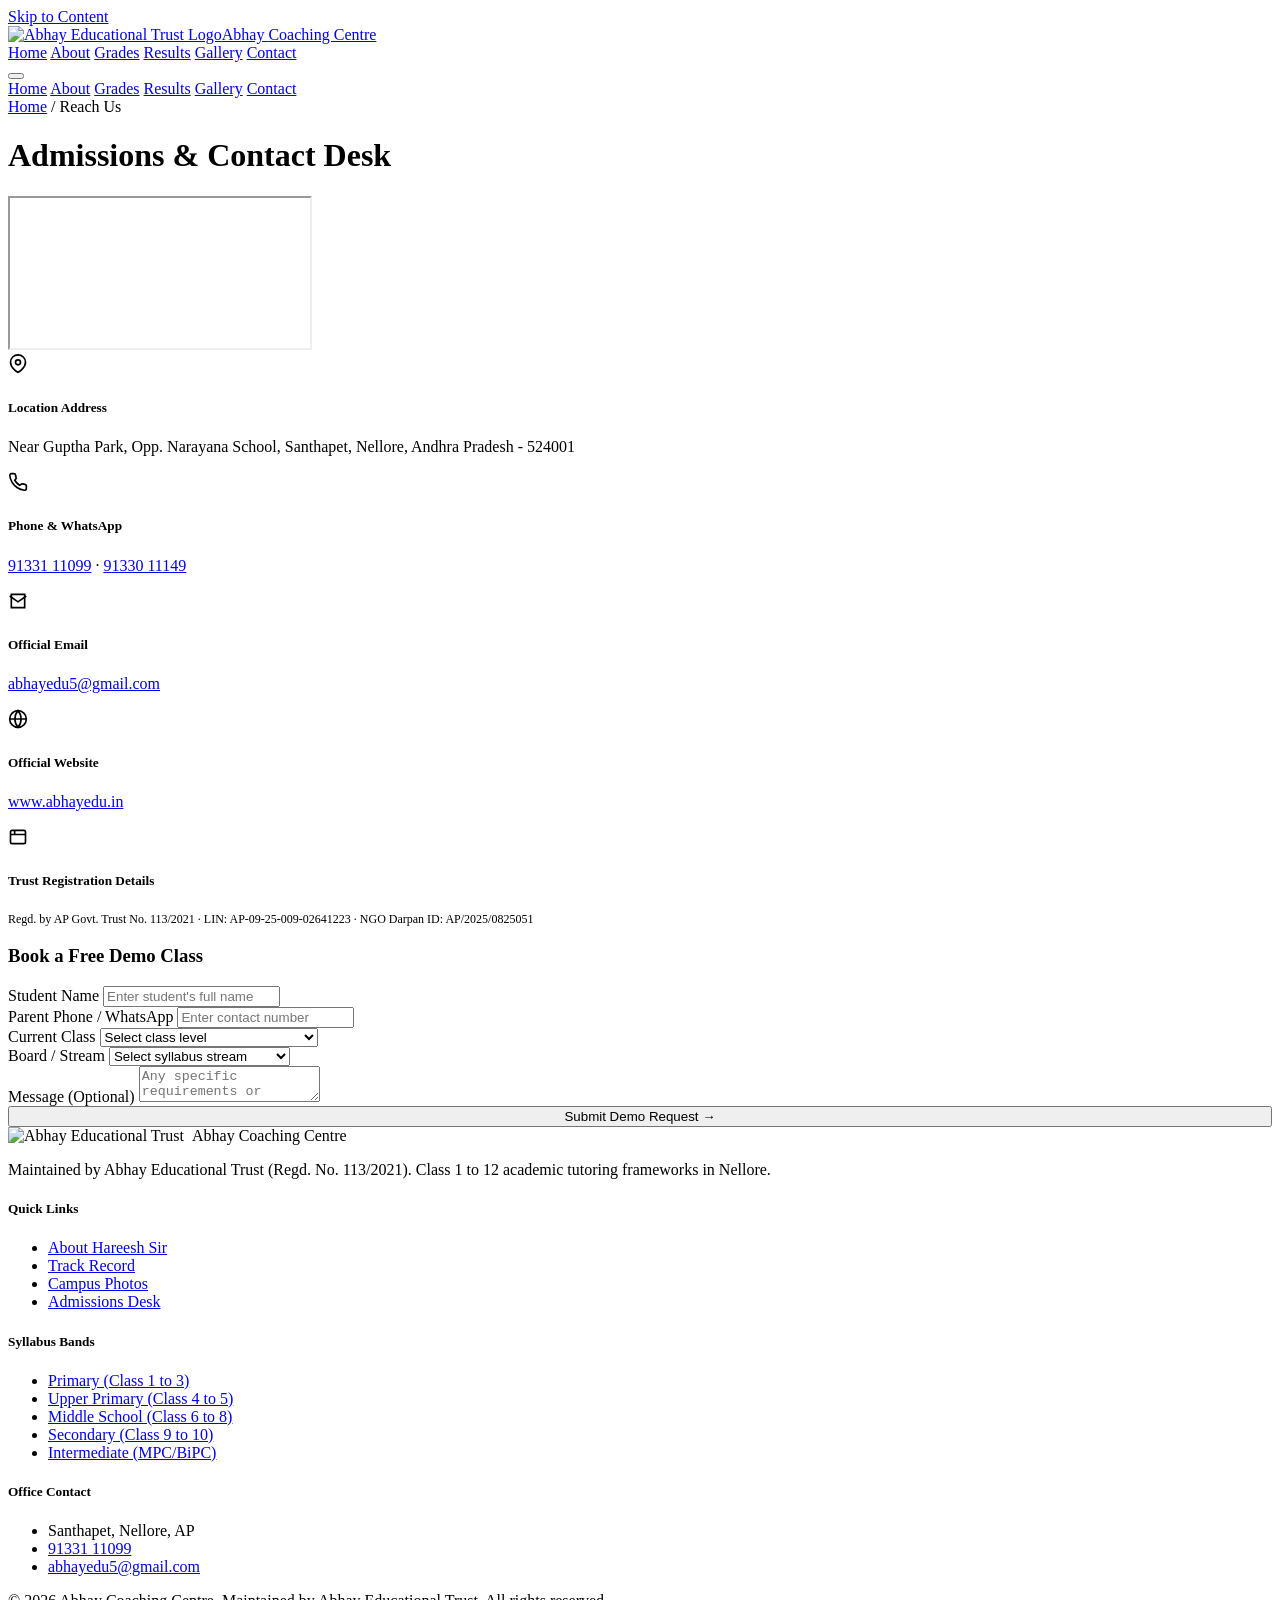
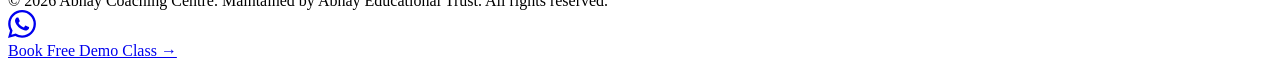
==== contact.html @ 870bf23b "Add files via upload" ====
<!DOCTYPE html>
<html lang="en">
<head>
  <meta charset="UTF-8">
  <meta name="viewport" content="width=device-width, initial-scale=1.0">
  <title>Admissions & Contact Desk — Abhay Coaching Centre</title>
  <link rel="stylesheet" href="css/style.css">
  <link rel="preconnect" href="https://fonts.googleapis.com">
  <link rel="preconnect" href="https://fonts.gstatic.com" crossorigin>
  <link href="https://fonts.googleapis.com/css2?family=Cinzel:wght@600;700;900&family=Fraunces:ital,opsz,wght@0,9..144,400;0,9..144,600;0,9..144,700;1,9..144,400&family=IBM+Plex+Mono:wght@500;600&family=Inter:wght@400;500;600;700&display=swap" rel="stylesheet">
</head>
<body>

  <a href="#main-content" class="skip-link">Skip to Content</a>

  <!-- Header Header Navigation -->
  <header class="page-header scrolled" id="pageHeader" role="banner">
    <div class="container header-container">
      <a href="index.html" class="header-logo"><img src="images/logo.png" alt="Abhay Educational Trust Logo" class="header-logo-img">Abhay <span>Coaching Centre</span></a>
      <nav class="header-nav" aria-label="Desktop Navigation Links">
        <a href="index.html" class="header-nav-item">Home</a>
        <a href="about.html" class="header-nav-item">About</a>
        <a href="grades.html" class="header-nav-item">Grades</a>
        <a href="results.html" class="header-nav-item">Results</a>
        <a href="gallery.html" class="header-nav-item">Gallery</a>
        <a href="contact.html" class="header-nav-item active">Contact</a>
      </nav>
      <button class="burger-btn" id="drawerTrigger" aria-label="Toggle Navigation Menu" aria-controls="mobileDrawer" aria-expanded="false">
        <span></span>
        <span></span>
        <span></span>
      </button>
    </div>
  </header>

  <!-- Mobile Drawer Overlay -->
  <div class="drawer-overlay" id="drawerOverlay"></div>

  <!-- Mobile Drawer Menu -->
  <nav class="mobile-drawer" id="mobileDrawer" aria-label="Mobile Navigation Menu">
    <a href="index.html" class="mobile-drawer-link">Home</a>
    <a href="about.html" class="mobile-drawer-link">About</a>
    <a href="grades.html" class="mobile-drawer-link">Grades</a>
    <a href="results.html" class="mobile-drawer-link">Results</a>
    <a href="gallery.html" class="mobile-drawer-link">Gallery</a>
    <a href="contact.html" class="mobile-drawer-link active">Contact</a>
  </nav>

  <!-- Subpage Hero Header -->
  <div class="subpage-hero">
    <div class="breadcrumbs"><a href="index.html">Home</a> / Reach Us</div>
    <h1>Admissions & Contact Desk</h1>
  </div>

  <main id="main-content" role="main">
    <section id="contact" class="section">
      <div class="container">
        <div class="contact-grid">
          <div class="contact-left reveal">
            <div class="contact-map">
              <iframe title="Abhay Coaching Centre Location Map" src="https://www.google.com/maps?q=Guptha+Park+Santhapet+Nellore+Andhra+Pradesh&output=embed" loading="lazy" allowfullscreen></iframe>
            </div>
            
            <div class="contact-info-list">
              <div class="contact-info-item">
                <div class="contact-info-icon" aria-hidden="true">
                  <svg width="20" height="20" viewBox="0 0 24 24" fill="none" stroke="currentColor" stroke-width="2"><path d="M21 10c0 7-9 12-9 12s-9-5-9-12a9 9 0 0 1 18 0z"/><circle cx="12" cy="10" r="3"/></svg>
                </div>
                <div class="contact-info-details">
                  <h5>Location Address</h5>
                  <p>Near Guptha Park, Opp. Narayana School, Santhapet, Nellore, Andhra Pradesh - 524001</p>
                </div>
              </div>
              
              <div class="contact-info-item">
                <div class="contact-info-icon" aria-hidden="true">
                  <svg width="20" height="20" viewBox="0 0 24 24" fill="none" stroke="currentColor" stroke-width="2"><path d="M22 16.92v3a2 2 0 0 1-2.18 2 19.8 19.8 0 0 1-8.63-3.07 19.5 19.5 0 0 1-6-6A19.8 19.8 0 0 1 2.12 4.18 2 2 0 0 1 4.11 2h3a2 2 0 0 1 2 1.72c.12.9.32 1.8.6 2.65a2 2 0 0 1-.45 2.11L8.09 9.91a16 16 0 0 0 6 6l1.43-1.17a2 2 0 0 1 2.11-.45c.85.28 1.75.48 2.65.6A2 2 0 0 1 22 16.92z"/></svg>
                </div>
                <div class="contact-info-details">
                  <h5>Phone & WhatsApp</h5>
                  <p><a href="tel:+919133111099">91331 11099</a> · <a href="tel:+919133011149">91330 11149</a></p>
                </div>
              </div>

              <div class="contact-info-item">
                <div class="contact-info-icon" aria-hidden="true">
                  <svg width="20" height="20" viewBox="0 0 24 24" fill="none" stroke="currentColor" stroke-width="2"><path d="M4 4h16v16H4z"/><path d="M22 6l-10 7L2 6"/></svg>
                </div>
                <div class="contact-info-details">
                  <h5>Official Email</h5>
                  <p><a href="mailto:abhayedu5@gmail.com">abhayedu5@gmail.com</a></p>
                </div>
              </div>

              <div class="contact-info-item">
                <div class="contact-info-icon" aria-hidden="true">
                  <svg width="20" height="20" viewBox="0 0 24 24" fill="none" stroke="currentColor" stroke-width="2"><circle cx="12" cy="12" r="10"/><path d="M2 12h20M12 2a15.3 15.3 0 0 1 0 20 15.3 15.3 0 0 1 0-20z"/></svg>
                </div>
                <div class="contact-info-details">
                  <h5>Official Website</h5>
                  <p><a href="https://www.abhayedu.in" target="_blank" rel="noopener">www.abhayedu.in</a></p>
                </div>
              </div>

              <div class="contact-info-item">
                <div class="contact-info-icon" aria-hidden="true">
                  <svg width="20" height="20" viewBox="0 0 24 24" fill="none" stroke="currentColor" stroke-width="2"><rect x="3" y="4" width="18" height="16" rx="2"/><path d="M3 9h18M8 4v4"/></svg>
                </div>
                <div class="contact-info-details">
                  <h5>Trust Registration Details</h5>
                  <p style="font-size: 12px;">Regd. by AP Govt. Trust No. 113/2021 · LIN: AP-09-25-009-02641223 · NGO Darpan ID: AP/2025/0825051</p>
                </div>
              </div>
            </div>
          </div>
          
          <div class="contact-right reveal">
            <form class="form-card" onsubmit="event.preventDefault(); alert('Demo request submitted successfully! (Mock submission)');">
              <h3>Book a Free Demo Class</h3>
              
              <div class="form-row">
                <div class="form-group">
                  <label for="student-name">Student Name</label>
                  <input type="text" id="student-name" placeholder="Enter student's full name" required>
                </div>
                <div class="form-group">
                  <label for="parent-phone">Parent Phone / WhatsApp</label>
                  <input type="tel" id="parent-phone" placeholder="Enter contact number" required>
                </div>
              </div>

              <div class="form-row">
                <div class="form-group">
                  <label for="current-class">Current Class</label>
                  <select id="current-class" required>
                    <option value="" disabled selected>Select class level</option>
                    <option value="Class 1">Class 1</option>
                    <option value="Class 2">Class 2</option>
                    <option value="Class 3">Class 3</option>
                    <option value="Class 4">Class 4</option>
                    <option value="Class 5">Class 5</option>
                    <option value="Class 6">Class 6</option>
                    <option value="Class 7">Class 7</option>
                    <option value="Class 8">Class 8</option>
                    <option value="Class 9">Class 9</option>
                    <option value="Class 10">Class 10</option>
                    <option value="Intermediate 1st Year">Intermediate 1st Year (Class 11)</option>
                    <option value="Intermediate 2nd Year">Intermediate 2nd Year (Class 12)</option>
                  </select>
                </div>
                
                <div class="form-group">
                  <label for="board-stream">Board / Stream</label>
                  <select id="board-stream" required>
                    <option value="" disabled selected>Select syllabus stream</option>
                    <option value="SSC Board">SSC Board</option>
                    <option value="CBSE Board">CBSE Board</option>
                    <option value="MPC Stream">Intermediate: MPC Stream</option>
                    <option value="BiPC Stream">Intermediate: BiPC Stream</option>
                    <option value="Not Sure">Not Sure Yet</option>
                  </select>
                </div>
              </div>

              <div class="form-group">
                <label for="student-msg">Message (Optional)</label>
                <textarea id="student-msg" placeholder="Any specific requirements or queries?"></textarea>
              </div>

              <button type="submit" class="btn btn-dark" style="width: 100%;">Submit Demo Request →</button>
            </form>
          </div>
        </div>
      </div>
    </section>
  </main>

  <!-- ============ FOOTER ============ -->
  <footer role="contentinfo">
    <div class="container">
      <div class="footer-grid">
        <div class="footer-brand">
          <div class="logo"><img src="images/logo.png" alt="Abhay Educational Trust" style="height:40px;width:auto;margin-right:8px;">Abhay Coaching Centre</div>
          <p>Maintained by Abhay Educational Trust (Regd. No. 113/2021). Class 1 to 12 academic tutoring frameworks in Nellore.</p>
        </div>
        <div class="footer-nav">
          <h5>Quick Links</h5>
          <ul>
            <li><a href="about.html">About Hareesh Sir</a></li>
            <li><a href="results.html">Track Record</a></li>
            <li><a href="gallery.html">Campus Photos</a></li>
            <li><a href="contact.html">Admissions Desk</a></li>
          </ul>
        </div>
        <div class="footer-nav">
          <h5>Syllabus Bands</h5>
          <ul>
            <li><a href="grades.html#grade-primary">Primary (Class 1 to 3)</a></li>
            <li><a href="grades.html#grade-upper-primary">Upper Primary (Class 4 to 5)</a></li>
            <li><a href="grades.html#grade-middle">Middle School (Class 6 to 8)</a></li>
            <li><a href="grades.html#grade-secondary">Secondary (Class 9 to 10)</a></li>
            <li><a href="grades.html#grade-intermediate">Intermediate (MPC/BiPC)</a></li>
          </ul>
        </div>
        <div class="footer-nav">
          <h5>Office Contact</h5>
          <ul>
            <li>Santhapet, Nellore, AP</li>
            <li><a href="tel:+919133111099">91331 11099</a></li>
            <li><a href="mailto:abhayedu5@gmail.com">abhayedu5@gmail.com</a></li>
          </ul>
        </div>
      </div>
      <div class="footer-bottom">
        <span>© 2026 Abhay Coaching Centre. Maintained by Abhay Educational Trust. All rights reserved.</span>
      </div>
    </div>
  </footer>

  <a href="https://wa.me/919133111099" class="whatsapp-float" target="_blank" rel="noopener" aria-label="Send query on WhatsApp">
    <svg width="28" height="28" viewBox="0 0 24 24" fill="currentColor" aria-hidden="true"><path d="M17.472 14.382c-.297-.149-1.758-.867-2.03-.967-.273-.099-.471-.148-.67.15-.197.297-.767.966-.94 1.164-.173.199-.347.223-.644.075-.297-.15-1.255-.463-2.39-1.475-.883-.788-1.48-1.761-1.653-2.059-.173-.297-.018-.458.13-.606.134-.133.298-.347.446-.52.149-.174.198-.298.298-.497.099-.198.05-.371-.025-.52-.075-.149-.669-1.612-.916-2.207-.242-.579-.487-.5-.669-.51-.173-.008-.371-.01-.57-.01-.198 0-.52.074-.792.372-.272.297-1.04 1.016-1.04 2.479 0 1.462 1.065 2.875 1.213 3.074.149.198 2.096 3.2 5.077 4.487.709.306 1.262.489 1.694.625.712.227 1.36.195 1.871.118.571-.085 1.758-.719 2.006-1.413.248-.694.248-1.289.173-1.413-.074-.124-.272-.198-.57-.347m-5.421 7.403h-.004a9.87 9.87 0 0 1-5.031-1.378l-.361-.214-3.741.982.998-3.648-.235-.374a9.86 9.86 0 0 1-1.51-5.26c.001-5.45 4.436-9.884 9.888-9.884 2.64 0 5.122 1.03 6.988 2.898a9.825 9.825 0 0 1 2.893 6.994c-.003 5.45-4.437 9.884-9.885 9.884m8.413-18.297A11.815 11.815 0 0 0 12.05 0C5.495 0 .16 5.335.157 11.892c0 2.096.547 4.142 1.588 5.945L0 24l6.335-1.662c1.746.953 3.71 1.458 5.704 1.459h.005c6.554 0 11.89-5.335 11.893-11.893a11.821 11.821 0 0 0-3.48-8.413Z"/></svg>
  </a>
  <div class="mobile-cta-bar"><a href="contact.html" class="btn btn-primary">Book Free Demo Class →</a></div>

  <script src="js/main.js"></script>
</body>
</html>
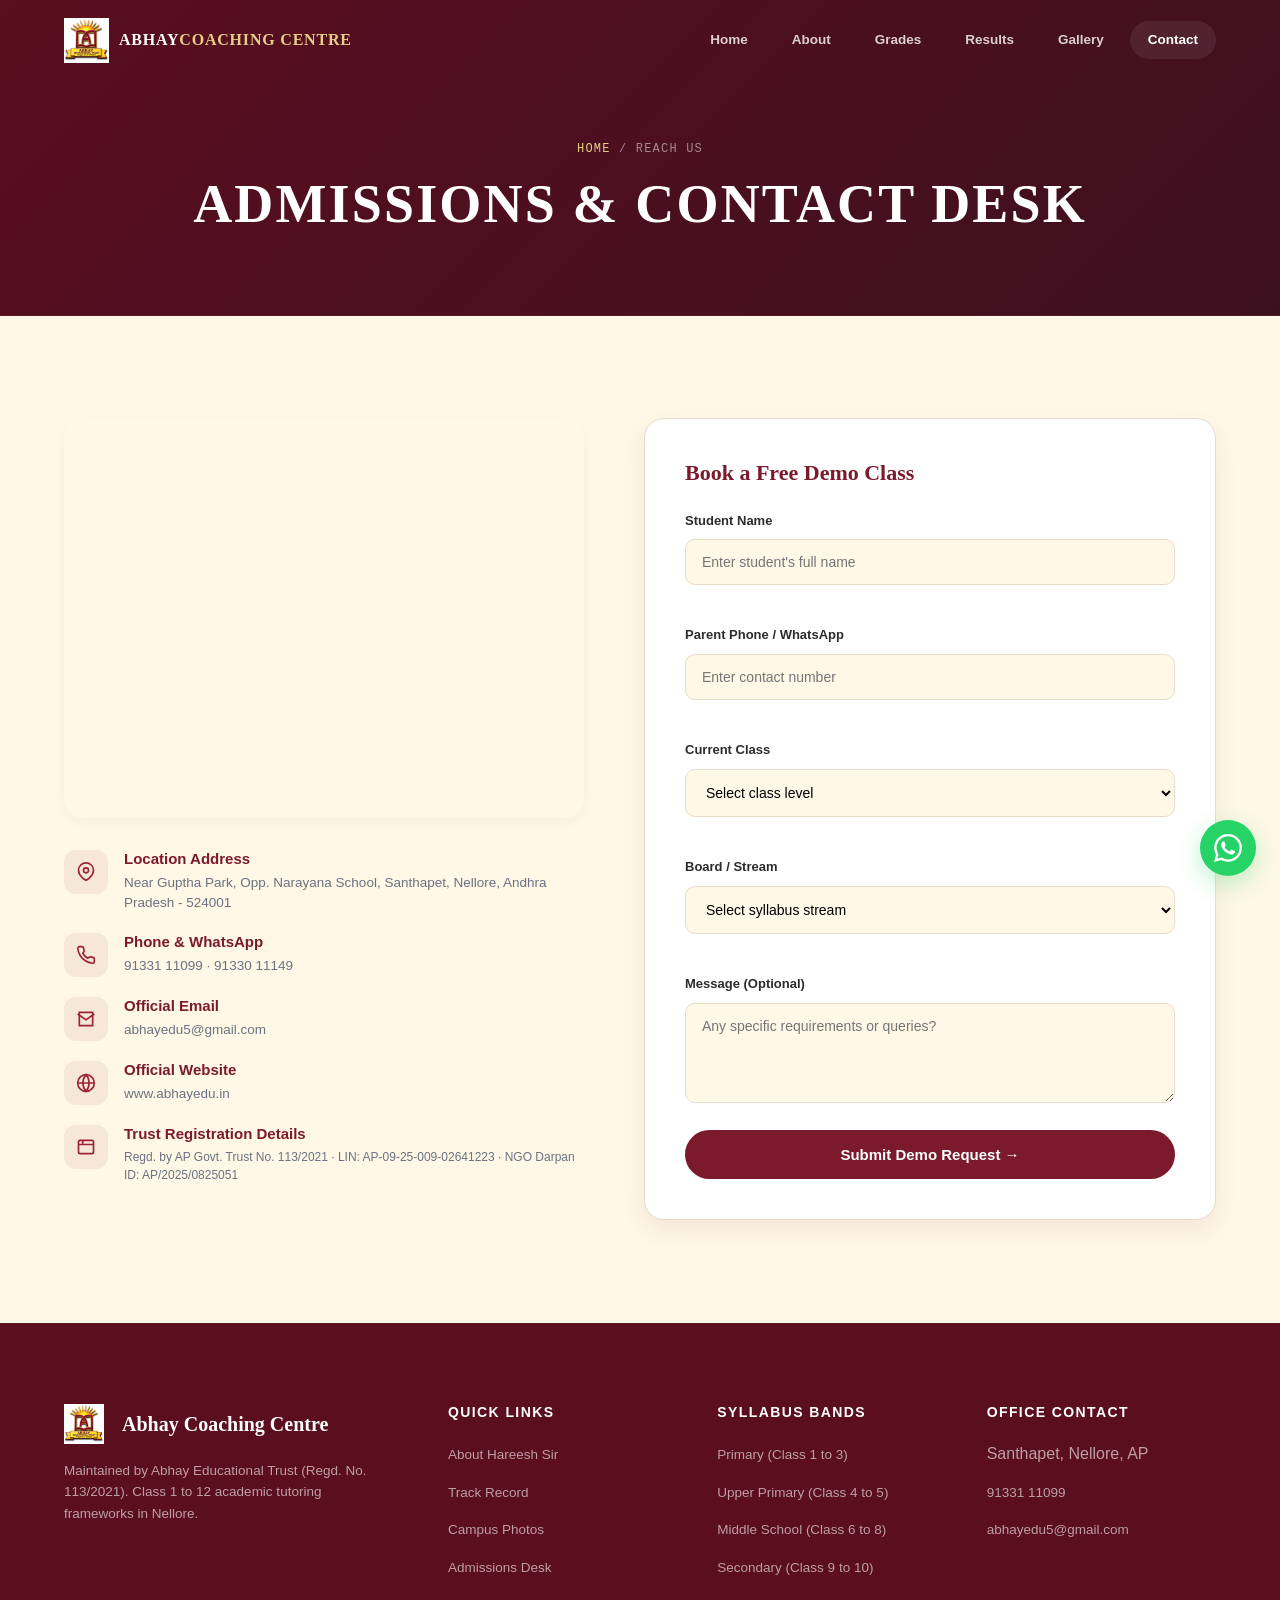
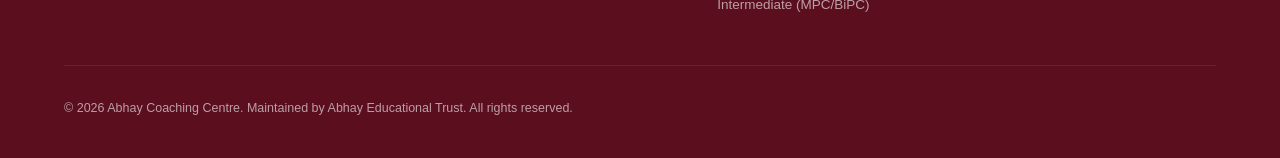
==== commit 0873bfad: "Add files via upload" ====
--- a/contact.html
+++ b/contact.html
@@ -115,7 +115,7 @@
           </div>
           
           <div class="contact-right reveal">
-            <form class="form-card" onsubmit="event.preventDefault(); alert('Demo request submitted successfully! (Mock submission)');">
+            <form class="form-card" onsubmit="submitToWhatsApp(event)">
               <h3>Book a Free Demo Class</h3>
               
               <div class="form-row">
@@ -169,6 +169,34 @@
 
               <button type="submit" class="btn btn-dark" style="width: 100%;">Submit Demo Request →</button>
             </form>
+
+            <script>
+              function submitToWhatsApp(event) {
+                event.preventDefault();
+                
+                const name = document.getElementById('student-name').value;
+                const phone = document.getElementById('parent-phone').value;
+                const currentClass = document.getElementById('current-class').value;
+                const board = document.getElementById('board-stream').value;
+                const msg = document.getElementById('student-msg').value;
+                
+                let text = `*New Demo Request*%0A%0A`;
+                text += `*Student Name:* ${name}%0A`;
+                text += `*Contact:* ${phone}%0A`;
+                text += `*Class:* ${currentClass}%0A`;
+                text += `*Board/Stream:* ${board}`;
+                
+                if (msg.trim() !== '') {
+                  text += `%0A*Message:* ${msg}`;
+                }
+                
+                // Replace with actual WhatsApp number (include country code, no + or spaces)
+                const whatsappNumber = "919133111099";
+                const whatsappUrl = `https://wa.me/${whatsappNumber}?text=${text}`;
+                
+                window.open(whatsappUrl, '_blank');
+              }
+            </script>
           </div>
         </div>
       </div>
--- a/css/style.css
+++ b/css/style.css
@@ -0,0 +1,1700 @@
+/* ============ DESIGN SYSTEM & CUSTOM PROPERTIES ============ */
+:root {
+  /* Colors — Maroon + Gold + Cream brand palette */
+  --maroon: #7B1A2C;
+  --maroon-deep: #5A0E1E;
+  --crimson: #9B2335;
+  --gold: #D4A017;
+  --gold-light: #E7CD8A;
+  --ink: #2C2C2C;
+  --ink-soft: #6B7280;
+  --paper: #FFF8E7;
+  --ivory: #FFFDF5;
+  --line: #E8DCC8;
+  --white: #ffffff;
+  --success: #25D366;
+  
+  /* Layout & Shadows */
+  --radius: 16px;
+  --shadow-sm: 0 4px 12px rgba(90, 14, 30, 0.04);
+  --shadow-md: 0 10px 24px rgba(90, 14, 30, 0.08);
+  --shadow-lg: 0 20px 48px rgba(90, 14, 30, 0.12);
+  --transition: all 0.4s cubic-bezier(0.2, 0.8, 0.2, 1);
+}
+
+/* Reset & Base Styles */
+*, *::before, *::after {
+  box-sizing: border-box;
+  margin: 0;
+  padding: 0;
+}
+
+html {
+  scroll-behavior: smooth;
+  font-size: 16px;
+}
+
+body {
+  font-family: 'Inter', sans-serif;
+  background-color: var(--paper);
+  color: var(--ink);
+  line-height: 1.6;
+  overflow-x: hidden;
+  -webkit-font-smoothing: antialiased;
+}
+
+img {
+  max-width: 100%;
+  height: auto;
+  display: block;
+}
+
+a {
+  color: inherit;
+  text-decoration: none;
+  transition: var(--transition);
+}
+
+/* Accessibility Support */
+.sr-only {
+  position: absolute;
+  width: 1px;
+  height: 1px;
+  padding: 0;
+  margin: -1px;
+  overflow: hidden;
+  clip: rect(0, 0, 0, 0);
+  white-space: nowrap;
+  border: 0;
+}
+
+.skip-link {
+  position: absolute;
+  top: -100px;
+  left: 20px;
+  background: var(--gold);
+  color: var(--maroon-deep);
+  padding: 10px 20px;
+  font-weight: 700;
+  border-radius: 0 0 8px 8px;
+  z-index: 9999;
+  transition: top 0.2s ease;
+}
+
+.skip-link:focus {
+  top: 0;
+  outline: 2px solid var(--maroon);
+}
+
+:focus-visible {
+  outline: 3px solid var(--crimson);
+  outline-offset: 4px;
+}
+
+/* Layout Utility Containers */
+.container {
+  width: 100%;
+  max-width: 1200px;
+  margin: 0 auto;
+  padding: 0 24px;
+}
+
+.section {
+  padding: clamp(60px, 8vw, 120px) 0;
+}
+
+.eyebrow {
+  display: inline-flex;
+  align-items: center;
+  gap: 8px;
+  font-family: 'IBM Plex Mono', monospace;
+  font-size: 12px;
+  letter-spacing: 0.15em;
+  text-transform: uppercase;
+  font-weight: 600;
+  color: var(--crimson);
+}
+
+.eyebrow .dot {
+  width: 6px;
+  height: 6px;
+  background-color: currentColor;
+  border-radius: 50%;
+}
+
+/* Global Headings */
+h1, h2, h3, h4, h5, h6 {
+  font-weight: 700;
+  line-height: 1.25;
+}
+
+.section-title {
+  font-family: 'Fraunces', serif;
+  font-size: clamp(28px, 4vw, 42px);
+  font-weight: 700;
+  color: var(--maroon);
+  margin-top: 12px;
+  margin-bottom: 16px;
+}
+
+.section-desc {
+  font-size: clamp(15px, 1.8vw, 17px);
+  color: var(--ink-soft);
+  max-width: 650px;
+  margin-bottom: 48px;
+}
+
+/* Buttons */
+.btn {
+  display: inline-flex;
+  align-items: center;
+  gap: 10px;
+  padding: 14px 28px;
+  border-radius: 50px;
+  font-weight: 600;
+  font-size: 15px;
+  cursor: pointer;
+  border: 2px solid transparent;
+  transition: var(--transition);
+  text-align: center;
+  justify-content: center;
+}
+
+.btn-primary {
+  background-color: var(--gold);
+  color: var(--maroon-deep);
+}
+
+.btn-primary:hover {
+  background-color: var(--gold-light);
+  transform: translateY(-2px);
+  box-shadow: 0 8px 20px rgba(212, 160, 23, 0.3);
+}
+
+.btn-ghost {
+  background-color: transparent;
+  border-color: rgba(255, 255, 255, 0.3);
+  color: var(--white);
+}
+
+.btn-ghost:hover {
+  border-color: var(--white);
+  background-color: rgba(255, 255, 255, 0.08);
+  transform: translateY(-2px);
+}
+
+.btn-dark {
+  background-color: var(--maroon);
+  color: var(--white);
+}
+
+.btn-dark:hover {
+  background-color: var(--maroon-deep);
+  transform: translateY(-2px);
+  box-shadow: 0 8px 20px rgba(90, 14, 30, 0.2);
+}
+
+/* Scroll Animation Reveal Class */
+.reveal {
+  opacity: 0;
+  transform: translateY(30px);
+  transition: opacity 0.8s ease, transform 0.8s ease;
+}
+
+.reveal.in {
+  opacity: 1;
+  transform: translateY(0);
+}
+
+/* ============ HEADER COMPONENT (Shared Page Header navigation) ============ */
+.page-header {
+  position: fixed;
+  top: 0;
+  left: 0;
+  width: 100%;
+  z-index: 100;
+  background-color: transparent;
+  transition: var(--transition);
+  border-bottom: 1px solid transparent;
+}
+
+.page-header.scrolled {
+  background-color: rgba(90, 14, 30, 0.95);
+  backdrop-filter: blur(12px);
+  -webkit-backdrop-filter: blur(12px);
+  border-color: rgba(255, 255, 255, 0.08);
+  box-shadow: var(--shadow-sm);
+}
+
+.header-container {
+  display: flex;
+  justify-content: space-between;
+  align-items: center;
+  height: 80px;
+}
+
+.header-logo {
+  font-family: 'Cinzel', serif;
+  font-size: 16px;
+  font-weight: 700;
+  color: var(--white);
+  letter-spacing: 0.05em;
+  text-transform: uppercase;
+  display: flex;
+  align-items: center;
+}
+
+.header-logo span {
+  color: var(--gold-light);
+}
+
+.header-logo-img {
+  height: 45px;
+  width: auto;
+  margin-right: 10px;
+}
+
+.header-nav {
+  display: none;
+  gap: 8px;
+}
+
+.header-nav-item {
+  padding: 8px 18px;
+  border-radius: 100px;
+  font-size: 13.5px;
+  font-weight: 600;
+  color: rgba(255, 255, 255, 0.8);
+  transition: var(--transition);
+}
+
+.header-nav-item:hover,
+.header-nav-item.active {
+  color: var(--white);
+  background-color: rgba(255, 255, 255, 0.08);
+}
+
+/* Burger / Mobile Nav Trigger */
+.burger-btn {
+  display: flex;
+  width: 44px;
+  height: 44px;
+  border-radius: 50%;
+  background-color: rgba(255, 255, 255, 0.05);
+  border: 1px solid rgba(255, 255, 255, 0.1);
+  color: var(--white);
+  cursor: pointer;
+  align-items: center;
+  justify-content: center;
+  flex-direction: column;
+  gap: 5px;
+  transition: var(--transition);
+}
+
+.burger-btn span {
+  width: 18px;
+  height: 2px;
+  background-color: var(--white);
+  transition: var(--transition);
+}
+
+.burger-btn.open span:nth-child(1) {
+  transform: translateY(7px) rotate(45deg);
+}
+.burger-btn.open span:nth-child(2) {
+  opacity: 0;
+}
+.burger-btn.open span:nth-child(3) {
+  transform: translateY(-7px) rotate(-45deg);
+}
+
+/* Mobile Drawer */
+.mobile-drawer {
+  position: fixed;
+  top: 0;
+  right: -100%;
+  width: 80%;
+  max-width: 320px;
+  height: 100vh;
+  background-color: #5A0E1E;
+  background-color: var(--maroon-deep);
+  z-index: 999;
+  padding: 100px 32px;
+  box-shadow: -10px 0 30px rgba(0, 0, 0, 0.3);
+  transition: right 0.4s cubic-bezier(0.2, 0.8, 0.2, 1);
+  display: flex;
+  flex-direction: column;
+  gap: 24px;
+}
+
+.mobile-drawer.open {
+  right: 0;
+}
+
+.mobile-drawer-link {
+  font-size: 18px;
+  font-weight: 600;
+  color: var(--white);
+  padding: 8px 0;
+  border-bottom: 1px solid rgba(255, 255, 255, 0.05);
+}
+
+.mobile-drawer-link:hover,
+.mobile-drawer-link.active {
+  color: var(--gold-light);
+}
+
+.drawer-overlay {
+  position: fixed;
+  inset: 0;
+  background-color: rgba(90, 14, 30, 0.6);
+  z-index: 998;
+  opacity: 0;
+  pointer-events: none;
+  transition: opacity 0.4s;
+}
+
+.drawer-overlay.active {
+  opacity: 1;
+  pointer-events: auto;
+}
+
+/* ============ Subpage Hero Header (Alternative pages banner) ============ */
+.subpage-hero {
+  background-color: #5A0E1E;
+  background: linear-gradient(135deg, var(--maroon-deep) 0%, #3D1020 100%);
+  color: var(--white);
+  padding: 140px 0 60px;
+  text-align: center;
+  border-bottom: 1px solid rgba(255, 255, 255, 0.05);
+  position: relative;
+}
+
+.subpage-hero h1 {
+  font-family: 'Cinzel', serif;
+  font-size: clamp(32px, 5vw, 54px);
+  font-weight: 700;
+  letter-spacing: 0.04em;
+  margin-top: 12px;
+  margin-bottom: 16px;
+  text-transform: uppercase;
+}
+
+.subpage-hero .breadcrumbs {
+  font-family: 'IBM Plex Mono', monospace;
+  font-size: 12px;
+  letter-spacing: 0.1em;
+  color: rgba(255, 255, 255, 0.5);
+  text-transform: uppercase;
+}
+
+.subpage-hero .breadcrumbs a {
+  color: var(--gold-light);
+}
+
+/* ============ 1. HOME LANDING HERO ============ */
+#hero {
+  position: relative;
+  min-height: 100vh;
+  background-color: #5A0E1E;
+  background: linear-gradient(135deg, var(--maroon-deep) 0%, #3D1020 100%);
+  color: var(--white);
+  display: flex;
+  flex-direction: column;
+  justify-content: center;
+  align-items: center;
+  padding: 120px 24px 80px;
+  overflow: hidden;
+  text-align: center;
+}
+
+.hero-particles {
+  position: absolute;
+  inset: 0;
+  pointer-events: none;
+  z-index: 1;
+}
+
+.hero-particles span {
+  position: absolute;
+  background-color: var(--gold-light);
+  border-radius: 50%;
+  opacity: 0.15;
+  animation: floatUp 12s linear infinite;
+}
+
+@keyframes floatUp {
+  0% { transform: translateY(100vh) scale(0.5); opacity: 0; }
+  50% { opacity: 0.3; }
+  100% { transform: translateY(-10vh) scale(1.2); opacity: 0; }
+}
+
+.hero-container {
+  max-width: 1000px;
+  position: relative;
+  z-index: 2;
+  display: flex;
+  flex-direction: column;
+  align-items: center;
+}
+
+.hero-logo-img {
+  width: clamp(80px, 12vw, 140px);
+  height: auto;
+  margin-bottom: 20px;
+  filter: drop-shadow(0 4px 20px rgba(0,0,0,0.3));
+}
+
+.hero-tag {
+  display: inline-flex;
+  align-items: center;
+  gap: 8px;
+  background-color: rgba(212, 160, 23, 0.12);
+  border: 1px solid rgba(212, 160, 23, 0.3);
+  padding: 8px 16px;
+  border-radius: 100px;
+  font-size: 13px;
+  font-weight: 500;
+  color: var(--gold-light);
+  margin-bottom: 24px;
+}
+
+.hero-tag .dot {
+  width: 8px;
+  height: 8px;
+  background-color: var(--gold);
+  border-radius: 50%;
+  animation: pulse 1.8s infinite;
+}
+
+@keyframes pulse {
+  0% { transform: scale(0.95); box-shadow: 0 0 0 0 rgba(212, 160, 23, 0.7); }
+  70% { transform: scale(1); box-shadow: 0 0 0 6px rgba(212, 160, 23, 0); }
+  100% { transform: scale(0.95); box-shadow: 0 0 0 0 rgba(212, 160, 23, 0); }
+}
+
+.hero-title {
+  font-family: 'Cinzel', serif;
+  font-size: clamp(38px, 7vw, 84px);
+  font-weight: 900;
+  letter-spacing: 0.04em;
+  text-transform: uppercase;
+  line-height: 1.1;
+  color: var(--white);
+  text-shadow: 0 4px 20px rgba(0, 0, 0, 0.4);
+  margin-bottom: 8px;
+}
+
+.hero-subtitle {
+  font-family: 'IBM Plex Mono', monospace;
+  font-size: clamp(11px, 2.5vw, 14px);
+  color: var(--gold-light);
+  letter-spacing: 0.25em;
+  text-transform: uppercase;
+  margin-bottom: 32px;
+  font-weight: 600;
+}
+
+.hero-nav-row {
+  display: flex;
+  justify-content: center;
+  align-items: center;
+  flex-wrap: wrap;
+  gap: 12px;
+  margin-bottom: 48px;
+  width: 100%;
+  max-width: 800px;
+}
+
+.hero-nav-row a {
+  padding: 10px 22px;
+  border-radius: 100px;
+  background: rgba(255, 255, 255, 0.06);
+  border: 1px solid rgba(255, 255, 255, 0.12);
+  backdrop-filter: blur(12px);
+  -webkit-backdrop-filter: blur(12px);
+  font-size: 13.5px;
+  font-weight: 600;
+  color: rgba(255, 255, 255, 0.85);
+  transition: var(--transition);
+}
+
+.hero-nav-row a:hover {
+  background: rgba(255, 255, 255, 0.15);
+  border-color: var(--gold-light);
+  color: var(--white);
+  transform: translateY(-2px);
+}
+
+.hero-lead-title {
+  font-family: 'Fraunces', serif;
+  font-size: clamp(28px, 4.5vw, 48px);
+  font-style: italic;
+  color: var(--gold-light);
+  margin-bottom: 18px;
+  font-weight: 400;
+}
+
+.hero-desc {
+  font-size: clamp(15px, 2vw, 18px);
+  line-height: 1.6;
+  color: rgba(255, 255, 255, 0.8);
+  max-width: 780px;
+  margin-bottom: 36px;
+}
+
+.hero-ctas {
+  display: flex;
+  gap: 16px;
+  flex-wrap: wrap;
+  justify-content: center;
+  margin-bottom: 48px;
+}
+
+.hero-features {
+  display: flex;
+  justify-content: center;
+  flex-wrap: wrap;
+  gap: 24px;
+  max-width: 900px;
+}
+
+.hero-feat-item {
+  display: flex;
+  align-items: center;
+  gap: 8px;
+  font-size: 13.5px;
+  font-weight: 500;
+  color: rgba(255, 255, 255, 0.7);
+}
+
+.hero-feat-item svg {
+  color: var(--gold);
+  flex-shrink: 0;
+}
+
+.scroll-cue {
+  position: absolute;
+  bottom: 24px;
+  left: 50%;
+  transform: translateX(-50%);
+  display: flex;
+  flex-direction: column;
+  align-items: center;
+  gap: 8px;
+  font-size: 11px;
+  font-family: 'IBM Plex Mono', monospace;
+  letter-spacing: 0.15em;
+  opacity: 0.6;
+}
+
+.scroll-cue .line {
+  width: 1px;
+  height: 30px;
+  background: linear-gradient(to bottom, var(--gold), transparent);
+  animation: scrollCueLine 2s infinite;
+}
+
+/* ============ 2. MARQUEE STRIP ============ */
+.marquee-container {
+  background-color: #5A0E1E;
+  background-color: var(--maroon-deep);
+  border-top: 1px solid rgba(255, 255, 255, 0.08);
+  border-bottom: 1px solid rgba(255, 255, 255, 0.08);
+  padding: 16px 0;
+  overflow: hidden;
+  white-space: nowrap;
+  display: flex;
+}
+
+.marquee-track {
+  display: inline-flex;
+  animation: marquee 35s linear infinite;
+}
+
+.marquee-track span {
+  font-family: 'IBM Plex Mono', monospace;
+  font-size: 13px;
+  color: rgba(255, 255, 255, 0.55);
+  letter-spacing: 0.08em;
+  padding: 0 40px;
+  display: inline-flex;
+  align-items: center;
+  gap: 30px;
+}
+
+.marquee-track span b {
+  color: var(--gold-light);
+  font-weight: 600;
+}
+
+@keyframes marquee {
+  0% { transform: translateX(0); }
+  100% { transform: translateX(-50%); }
+}
+
+/* ============ 3. STATS SECTION ============ */
+#stats {
+  background-color: var(--paper);
+  position: relative;
+}
+
+.stats-card {
+  background: linear-gradient(155deg, rgba(255, 255, 255, 0.9) 0%, rgba(255, 255, 255, 0.6) 100%);
+  border: 1px solid rgba(90, 14, 30, 0.06);
+  border-radius: 28px;
+  box-shadow: var(--shadow-lg);
+  padding: 60px 48px;
+  position: relative;
+  overflow: hidden;
+  backdrop-filter: blur(12px);
+  -webkit-backdrop-filter: blur(12px);
+}
+
+.stats-card::before {
+  content: '';
+  position: absolute;
+  inset: 0;
+  background-image: repeating-linear-gradient(180deg, transparent, transparent 41px, rgba(90, 14, 30, 0.03) 42px);
+  pointer-events: none;
+}
+
+.stats-header {
+  display: flex;
+  justify-content: space-between;
+  align-items: flex-end;
+  flex-wrap: wrap;
+  gap: 24px;
+  margin-bottom: 48px;
+  position: relative;
+  z-index: 2;
+}
+
+.stats-seal {
+  width: 72px;
+  height: 72px;
+  border: 2px dashed var(--gold);
+  border-radius: 50%;
+  display: flex;
+  align-items: center;
+  justify-content: center;
+  text-align: center;
+  font-family: 'Fraunces', serif;
+  font-size: 11px;
+  font-weight: 700;
+  line-height: 1.2;
+  color: var(--gold);
+  transform: rotate(-10deg);
+}
+
+.stats-grid {
+  display: grid;
+  grid-template-columns: repeat(2, 1fr);
+  gap: 24px;
+  position: relative;
+  z-index: 2;
+}
+
+.stat-item {
+  border-left: 1px solid var(--line);
+  padding-left: 20px;
+}
+
+.stat-number {
+  font-family: 'Fraunces', serif;
+  font-size: clamp(32px, 5vw, 48px);
+  font-weight: 700;
+  color: var(--maroon);
+  display: flex;
+  align-items: baseline;
+}
+
+.stat-suffix {
+  font-size: 0.6em;
+  color: var(--crimson);
+  margin-left: 2px;
+}
+
+.stat-label {
+  font-size: 14px;
+  font-weight: 500;
+  color: var(--ink-soft);
+  margin-top: 6px;
+}
+
+/* ============ 4. ABOUT CONTENT & VALUES ============ */
+#about {
+  background-color: var(--ivory);
+}
+
+.about-grid {
+  display: grid;
+  grid-template-columns: 1fr;
+  gap: 48px;
+  align-items: center;
+}
+
+.about-visual {
+  position: relative;
+}
+
+.about-photo-frame {
+  border-radius: 20px;
+  overflow: hidden;
+  box-shadow: var(--shadow-md);
+  aspect-ratio: 4 / 5;
+  background: linear-gradient(135deg, var(--maroon), var(--crimson));
+}
+
+.about-photo-frame img {
+  width: 100%;
+  height: 100%;
+  object-fit: cover;
+}
+
+.about-badge {
+  position: absolute;
+  bottom: -20px;
+  right: 10px;
+  background-color: var(--white);
+  box-shadow: var(--shadow-lg);
+  padding: 16px 24px;
+  border-radius: 16px;
+  display: flex;
+  align-items: center;
+  gap: 12px;
+  max-width: 250px;
+}
+
+.about-badge .number {
+  font-family: 'Fraunces', serif;
+  font-size: 24px;
+  font-weight: 700;
+  color: var(--crimson);
+}
+
+.about-badge .text {
+  font-size: 12px;
+  color: var(--ink-soft);
+  line-height: 1.3;
+}
+
+.about-content h2 {
+  font-family: 'Fraunces', serif;
+  font-size: clamp(26px, 3.5vw, 38px);
+  color: var(--maroon);
+  margin-top: 12px;
+  margin-bottom: 20px;
+}
+
+.about-lead {
+  font-size: 16.5px;
+  line-height: 1.6;
+  margin-bottom: 28px;
+}
+
+.about-lead b {
+  color: var(--maroon);
+}
+
+.values-row {
+  display: grid;
+  grid-template-columns: 1fr;
+  gap: 20px;
+  margin-top: 40px;
+}
+
+.value-card {
+  border-top: 1px solid var(--line);
+  padding-top: 20px;
+}
+
+.value-card h4 {
+  font-size: 16px;
+  color: var(--maroon);
+  margin-bottom: 8px;
+}
+
+.value-card p {
+  font-size: 13.5px;
+  color: var(--ink-soft);
+}
+
+/* ============ 5. WHY CHOOSE US ============ */
+#why {
+  background-color: var(--maroon);
+  color: var(--white);
+  position: relative;
+  overflow: hidden;
+}
+
+#why::after {
+  content: '';
+  position: absolute;
+  top: -200px;
+  right: -200px;
+  width: 600px;
+  height: 600px;
+  background: radial-gradient(circle, rgba(155, 35, 53, 0.15) 0%, transparent 70%);
+  pointer-events: none;
+}
+
+.features-grid {
+  display: grid;
+  grid-template-columns: 1fr;
+  gap: 1px;
+  background-color: rgba(255, 255, 255, 0.1);
+  border-radius: 20px;
+  overflow: hidden;
+}
+
+.feature-card {
+  background-color: rgba(90, 14, 30, 0.4);
+  padding: 36px 28px;
+  transition: var(--transition);
+}
+
+.feature-card:hover {
+  background-color: rgba(90, 14, 30, 0.6);
+}
+
+.feature-icon {
+  width: 46px;
+  height: 46px;
+  background-color: rgba(231, 205, 138, 0.1);
+  border-radius: 12px;
+  color: var(--gold-light);
+  display: flex;
+  align-items: center;
+  justify-content: center;
+  margin-bottom: 20px;
+}
+
+.feature-card h4 {
+  font-size: 17px;
+  font-weight: 600;
+  margin-bottom: 10px;
+  color: var(--white);
+}
+
+.feature-card p {
+  font-size: 13.5px;
+  color: rgba(255, 255, 255, 0.6);
+  line-height: 1.5;
+}
+
+/* ============ 6. GRADE SECTIONS (SEPARATE ON SEPARATE PAGE) ============ */
+.grade-section {
+  position: relative;
+}
+
+.grade-grid {
+  display: grid;
+  grid-template-columns: 1fr;
+  gap: 24px;
+  margin-top: 40px;
+}
+
+.grade-card {
+  background-color: var(--white);
+  border: 1px solid var(--line);
+  border-radius: 18px;
+  padding: 32px;
+  box-shadow: var(--shadow-sm);
+  transition: var(--transition);
+  display: flex;
+  flex-direction: column;
+}
+
+.grade-card:hover {
+  transform: translateY(-8px);
+  box-shadow: var(--shadow-md);
+  border-color: transparent;
+}
+
+/* Featured Dark Card Style */
+.grade-card.card-dark {
+  background-color: var(--maroon);
+  color: var(--white);
+  border-color: rgba(255, 255, 255, 0.1);
+}
+
+.grade-card.card-dark:hover {
+  background-color: var(--maroon-deep);
+}
+
+.grade-card.card-dark h3 {
+  color: var(--white);
+}
+
+.grade-card.card-dark .grade-tag {
+  color: var(--gold-light);
+}
+
+.grade-card.card-dark p {
+  color: rgba(255, 255, 255, 0.75);
+}
+
+.grade-card.card-dark .grade-action {
+  color: var(--gold-light);
+  border-color: rgba(255, 255, 255, 0.15);
+}
+
+
+.grade-tag {
+  font-family: 'IBM Plex Mono', monospace;
+  font-size: 11px;
+  font-weight: 600;
+  letter-spacing: 0.1em;
+  text-transform: uppercase;
+  color: var(--crimson);
+  margin-bottom: 16px;
+}
+
+.grade-card h3 {
+  font-family: 'Fraunces', serif;
+  font-size: clamp(20px, 3vw, 24px);
+  color: var(--maroon);
+  margin-bottom: 12px;
+}
+
+.grade-meta {
+  display: flex;
+  gap: 16px;
+  font-size: 13px;
+  color: var(--ink-soft);
+  margin-bottom: 20px;
+  flex-wrap: wrap;
+}
+
+.grade-meta span {
+  display: inline-flex;
+  align-items: center;
+  gap: 6px;
+}
+
+.grade-list {
+  list-style: none;
+  margin-bottom: 30px;
+  display: flex;
+  flex-direction: column;
+  gap: 12px;
+  flex-grow: 1;
+}
+
+.grade-list li {
+  font-size: 14px;
+  color: var(--ink-soft);
+  display: flex;
+  gap: 10px;
+  align-items: flex-start;
+}
+
+.grade-list li svg {
+  color: var(--gold);
+  flex-shrink: 0;
+  margin-top: 3px;
+}
+
+.grade-action {
+  display: flex;
+  align-items: center;
+  justify-content: space-between;
+  border-top: 1px solid var(--line);
+  padding-top: 20px;
+  font-size: 14px;
+  font-weight: 600;
+  color: var(--crimson);
+  margin-top: auto;
+}
+
+#grade-primary { background-color: var(--ivory); }
+#grade-upper-primary { background-color: var(--paper); }
+#grade-middle { background-color: var(--ivory); }
+
+#grade-secondary {
+  background-color: #7B1A2C;
+  background-color: var(--maroon);
+  color: var(--white);
+}
+
+#grade-secondary .section-title {
+  color: var(--white);
+}
+
+#grade-secondary .grade-card {
+  background-color: rgba(255, 255, 255, 0.04);
+  border-color: rgba(255, 255, 255, 0.08);
+  color: var(--white);
+}
+
+#grade-secondary .grade-card h3 {
+  color: var(--white);
+}
+
+#grade-secondary .grade-meta {
+  color: rgba(255, 255, 255, 0.6);
+}
+
+#grade-secondary .grade-list li {
+  color: rgba(255, 255, 255, 0.7);
+}
+
+#grade-secondary .grade-action {
+  border-color: rgba(255, 255, 255, 0.1);
+  color: var(--gold-light);
+}
+
+#grade-secondary .grade-card:hover {
+  background-color: rgba(255, 255, 255, 0.08);
+}
+
+#grade-intermediate {
+  background-color: #5A0E1E;
+  background: linear-gradient(135deg, var(--maroon-deep) 0%, var(--maroon) 100%);
+  color: var(--white);
+}
+
+#grade-intermediate .section-title {
+  color: var(--white);
+}
+
+#grade-intermediate .grade-card {
+  background-color: rgba(255, 255, 255, 0.05);
+  border-color: rgba(255, 255, 255, 0.1);
+  color: var(--white);
+}
+
+#grade-intermediate .grade-card h3 {
+  color: var(--white);
+}
+
+#grade-intermediate .grade-meta {
+  color: rgba(255, 255, 255, 0.6);
+}
+
+#grade-intermediate .grade-list li {
+  color: rgba(255, 255, 255, 0.7);
+}
+
+#grade-intermediate .grade-action {
+  border-color: rgba(255, 255, 255, 0.1);
+  color: var(--gold-light);
+}
+
+#grade-intermediate .grade-card:hover {
+  background-color: rgba(255, 255, 255, 0.08);
+}
+
+/* ============ 7. RESULTS SECTION ============ */
+#results,
+.results-dashboard {
+  background-color: #5A0E1E;
+  background-color: var(--maroon-deep);
+  color: var(--white);
+}
+
+.results-grid {
+  display: grid;
+  grid-template-columns: 1fr;
+  gap: 56px;
+  align-items: center;
+}
+
+.results-left h2 {
+  color: var(--white);
+}
+
+.bar-chart {
+  margin-top: 36px;
+  display: flex;
+  flex-direction: column;
+  gap: 20px;
+}
+
+.bar-row {
+  display: flex;
+  flex-direction: column;
+  gap: 8px;
+}
+
+.bar-info {
+  display: flex;
+  justify-content: space-between;
+  font-size: 14px;
+  color: rgba(255, 255, 255, 0.8);
+}
+
+.bar-container {
+  height: 10px;
+  background-color: rgba(255, 255, 255, 0.1);
+  border-radius: 5px;
+  overflow: hidden;
+}
+
+.bar-fill {
+  height: 100%;
+  background: linear-gradient(90deg, var(--gold), var(--gold-light));
+  border-radius: 5px;
+  width: 0;
+  transition: width 1.5s cubic-bezier(0.2, 0.8, 0.2, 1);
+}
+
+.rankers-list {
+  display: flex;
+  flex-direction: column;
+  gap: 16px;
+}
+
+.ranker-item {
+  display: flex;
+  align-items: center;
+  gap: 20px;
+  padding: 20px;
+  background-color: rgba(255, 255, 255, 0.03);
+  border: 1px solid rgba(255, 255, 255, 0.06);
+  border-radius: 16px;
+  transition: var(--transition);
+}
+
+.ranker-item:hover {
+  background-color: rgba(255, 255, 255, 0.06);
+  transform: translateX(6px);
+}
+
+.ranker-avatar {
+  width: 60px;
+  height: 60px;
+  border-radius: 50%;
+  object-fit: cover;
+  border: 2px solid var(--gold);
+  background-color: var(--maroon);
+}
+
+.ranker-details h5 {
+  font-size: 16px;
+  font-weight: 600;
+  color: var(--white);
+  margin-bottom: 4px;
+}
+
+.ranker-details span {
+  font-size: 13px;
+  color: var(--gold-light);
+}
+
+/* ============ 8. GALLERY SECTION ============ */
+#gallery {
+  background-color: var(--ivory);
+}
+
+.masonry-grid {
+  column-count: 1;
+  column-gap: 20px;
+}
+
+.masonry-item {
+  break-inside: avoid;
+  margin-bottom: 20px;
+  border-radius: 16px;
+  overflow: hidden;
+  position: relative;
+  box-shadow: var(--shadow-sm);
+  background-color: var(--line);
+}
+
+.masonry-item img {
+  width: 100%;
+  display: block;
+  transition: var(--transition);
+}
+
+.masonry-item:hover img {
+  transform: scale(1.05);
+}
+
+.masonry-overlay {
+  position: absolute;
+  inset: 0;
+  background: linear-gradient(to top, rgba(90, 14, 30, 0.8) 0%, transparent 70%);
+  display: flex;
+  align-items: flex-end;
+  padding: 20px;
+  opacity: 0;
+  transition: var(--transition);
+}
+
+.masonry-item:hover .masonry-overlay {
+  opacity: 1;
+}
+
+.masonry-caption {
+  color: var(--white);
+  font-size: 14px;
+  font-weight: 600;
+}
+
+/* ============ 9. ADMISSIONS SECTION ============ */
+#admission {
+  background-color: #7B1A2C;
+  background-color: var(--maroon);
+  color: var(--white);
+}
+
+#admission .section-title {
+  color: var(--white);
+}
+
+.timeline-container {
+  position: relative;
+  margin-top: 48px;
+  display: flex;
+  flex-direction: column;
+  gap: 32px;
+}
+
+.timeline-container::before {
+  content: '';
+  position: absolute;
+  left: 20px;
+  top: 0;
+  bottom: 0;
+  width: 2px;
+  background-color: rgba(255, 255, 255, 0.1);
+}
+
+.timeline-step {
+  display: flex;
+  gap: 24px;
+  position: relative;
+  z-index: 2;
+}
+
+.timeline-number {
+  width: 42px;
+  height: 42px;
+  border-radius: 50%;
+  background-color: var(--maroon-deep);
+  border: 2px solid var(--gold);
+  display: flex;
+  align-items: center;
+  justify-content: center;
+  font-family: 'Fraunces', serif;
+  font-size: 16px;
+  font-weight: 700;
+  color: var(--gold-light);
+  flex-shrink: 0;
+}
+
+.timeline-content h4 {
+  font-size: 18px;
+  font-weight: 600;
+  margin-top: 6px;
+  margin-bottom: 8px;
+}
+
+.timeline-content p {
+  font-size: 14px;
+  color: rgba(255, 255, 255, 0.6);
+}
+
+/* ============ 10. FAQ SECTION ============ */
+#faq {
+  background-color: var(--ivory);
+}
+
+.faq-container {
+  max-width: 800px;
+  margin: 0 auto;
+  display: flex;
+  flex-direction: column;
+  gap: 16px;
+}
+
+.faq-item {
+  background-color: var(--white);
+  border: 1px solid var(--line);
+  border-radius: 16px;
+  overflow: hidden;
+  box-shadow: var(--shadow-sm);
+  transition: var(--transition);
+}
+
+.faq-trigger {
+  width: 100%;
+  display: flex;
+  justify-content: space-between;
+  align-items: center;
+  padding: 24px;
+  background: none;
+  border: none;
+  text-align: left;
+  font-family: 'Fraunces', serif;
+  font-size: 17px;
+  font-weight: 600;
+  color: var(--maroon);
+  cursor: pointer;
+}
+
+.faq-icon-box {
+  width: 20px;
+  height: 20px;
+  position: relative;
+  flex-shrink: 0;
+}
+
+.faq-icon-box::before,
+.faq-icon-box::after {
+  content: '';
+  position: absolute;
+  background-color: var(--crimson);
+  top: 50%;
+  left: 50%;
+  transform: translate(-50%, -50%);
+  transition: var(--transition);
+}
+
+.faq-icon-box::before {
+  width: 12px;
+  height: 2px;
+}
+
+.faq-icon-box::after {
+  width: 2px;
+  height: 12px;
+}
+
+.faq-item.open .faq-icon-box::after {
+  transform: translate(-50%, -50%) rotate(90deg);
+  opacity: 0;
+}
+
+.faq-content {
+  max-height: 0;
+  overflow: hidden;
+  transition: max-height 0.4s ease;
+}
+
+.faq-content p {
+  padding: 0 24px 24px;
+  font-size: 14.5px;
+  color: var(--ink-soft);
+  line-height: 1.6;
+}
+
+/* ============ 11. CONTACT SECTION ============ */
+#contact {
+  background-color: var(--paper);
+}
+
+.contact-grid {
+  display: grid;
+  grid-template-columns: 1fr;
+  gap: 48px;
+}
+
+.contact-left {
+  display: flex;
+  flex-direction: column;
+  gap: 32px;
+}
+
+.contact-map {
+  border-radius: 20px;
+  overflow: hidden;
+  box-shadow: var(--shadow-sm);
+  height: 300px;
+}
+
+.contact-map iframe {
+  width: 100%;
+  height: 100%;
+  border: 0;
+}
+
+.contact-info-list {
+  display: flex;
+  flex-direction: column;
+  gap: 20px;
+}
+
+.contact-info-item {
+  display: flex;
+  gap: 16px;
+  align-items: flex-start;
+}
+
+.contact-info-icon {
+  width: 44px;
+  height: 44px;
+  background-color: rgba(155, 35, 53, 0.08);
+  border-radius: 12px;
+  color: var(--crimson);
+  display: flex;
+  align-items: center;
+  justify-content: center;
+  flex-shrink: 0;
+}
+
+.contact-info-details h5 {
+  font-size: 15px;
+  font-weight: 600;
+  color: var(--maroon);
+  margin-bottom: 4px;
+}
+
+.contact-info-details p,
+.contact-info-details a {
+  font-size: 13.5px;
+  color: var(--ink-soft);
+  line-height: 1.5;
+}
+
+.contact-info-details a:hover {
+  color: var(--crimson);
+}
+
+.form-card {
+  background-color: var(--white);
+  border: 1px solid var(--line);
+  border-radius: 20px;
+  box-shadow: var(--shadow-md);
+  padding: 40px;
+}
+
+.form-card h3 {
+  font-family: 'Fraunces', serif;
+  font-size: 22px;
+  color: var(--maroon);
+  margin-bottom: 24px;
+}
+
+.form-group {
+  margin-bottom: 20px;
+}
+
+.form-row {
+  display: grid;
+  grid-template-columns: 1fr;
+  gap: 20px;
+  margin-bottom: 20px;
+}
+
+.form-group label {
+  display: block;
+  font-size: 13px;
+  font-weight: 600;
+  color: var(--ink);
+  margin-bottom: 8px;
+}
+
+.form-group input,
+.form-group select,
+.form-group textarea {
+  width: 100%;
+  padding: 14px 16px;
+  border-radius: 10px;
+  border: 1px solid var(--line);
+  font-family: inherit;
+  font-size: 14px;
+  background-color: var(--paper);
+  transition: var(--transition);
+}
+
+.form-group input:focus,
+.form-group select:focus,
+.form-group textarea:focus {
+  outline: none;
+  border-color: var(--crimson);
+  background-color: var(--white);
+  box-shadow: 0 0 0 3px rgba(155, 35, 53, 0.1);
+}
+
+.form-group textarea {
+  resize: vertical;
+  min-height: 100px;
+}
+
+/* ============ 12. FOOTER ============ */
+footer {
+  background-color: #5A0E1E;
+  background-color: var(--maroon-deep);
+  color: rgba(255, 255, 255, 0.6);
+  padding: 80px 0 40px;
+  border-top: 1px solid rgba(255, 255, 255, 0.05);
+}
+
+.footer-grid {
+  display: grid;
+  grid-template-columns: 1fr;
+  gap: 40px;
+  padding-bottom: 48px;
+  border-bottom: 1px solid rgba(255, 255, 255, 0.08);
+}
+
+.footer-brand .logo {
+  font-family: 'Cinzel', serif;
+  font-size: 20px;
+  font-weight: 700;
+  color: var(--white);
+  margin-bottom: 16px;
+  display: flex;
+  align-items: center;
+  gap: 10px;
+}
+
+.footer-brand p {
+  font-size: 13.5px;
+  line-height: 1.6;
+  max-width: 320px;
+  margin-bottom: 24px;
+}
+
+.social-links {
+  display: flex;
+  gap: 12px;
+}
+
+.social-links a {
+  width: 38px;
+  height: 38px;
+  border-radius: 50%;
+  background-color: rgba(255, 255, 255, 0.05);
+  display: flex;
+  align-items: center;
+  justify-content: center;
+  color: var(--white);
+}
+
+.social-links a:hover {
+  background-color: var(--crimson);
+  transform: translateY(-2px);
+}
+
+.footer-nav h5 {
+  color: var(--white);
+  font-size: 14px;
+  text-transform: uppercase;
+  letter-spacing: 0.1em;
+  margin-bottom: 20px;
+}
+
+.footer-nav ul {
+  list-style: none;
+  display: flex;
+  flex-direction: column;
+  gap: 12px;
+}
+
+.footer-nav a {
+  font-size: 13.5px;
+}
+
+.footer-nav a:hover {
+  color: var(--gold-light);
+  padding-left: 4px;
+}
+
+.footer-bottom {
+  display: flex;
+  flex-direction: column;
+  gap: 16px;
+  padding-top: 32px;
+  font-size: 12.5px;
+  text-align: center;
+}
+
+.footer-bottom-links {
+  display: flex;
+  justify-content: center;
+  gap: 20px;
+}
+
+/* ============ 13. FLOATING ELEMENTS ============ */
+.whatsapp-float {
+  position: fixed;
+  bottom: 24px;
+  right: 24px;
+  width: 56px;
+  height: 56px;
+  border-radius: 50%;
+  background-color: var(--success);
+  display: flex;
+  align-items: center;
+  justify-content: center;
+  color: var(--white);
+  box-shadow: 0 8px 24px rgba(37, 211, 102, 0.3);
+  z-index: 90;
+  animation: floatBob 3s ease-in-out infinite;
+}
+
+@keyframes floatBob {
+  0%, 100% { transform: translateY(0); }
+  50% { transform: translateY(-8px); }
+}
+
+.mobile-cta-bar {
+  display: flex;
+  position: fixed;
+  bottom: 0;
+  left: 0;
+  right: 0;
+  background-color: var(--maroon-deep);
+  border-top: 1px solid rgba(255, 255, 255, 0.08);
+  padding: 12px 24px;
+  z-index: 89;
+  box-shadow: 0 -8px 24px rgba(0, 0, 0, 0.2);
+}
+
+.mobile-cta-bar .btn {
+  width: 100%;
+}
+
+/* ============ MEDIA QUERIES (Responsive) ============ */
+@media (max-width: 480px) {
+  .stats-card { padding: 40px 24px; }
+  .form-card { padding: 24px; }
+}
+
+@media (min-width: 768px) {
+  .burger-btn { display: none; }
+  .header-nav { display: flex; }
+  .stats-grid { grid-template-columns: repeat(3, 1fr); gap: 32px; }
+  .about-grid { grid-template-columns: 0.9fr 1.1fr; gap: 60px; }
+  .values-row { grid-template-columns: repeat(3, 1fr); }
+  .features-grid { grid-template-columns: repeat(2, 1fr); }
+  .grade-grid { grid-template-columns: repeat(2, 1fr); }
+  .results-grid { grid-template-columns: 1fr 1fr; gap: 72px; }
+  .masonry-grid { column-count: 2; }
+  
+  .timeline-container { flex-direction: row; justify-content: space-between; gap: 16px; }
+  .timeline-container::before { left: 5%; right: 5%; top: 21px; bottom: auto; width: auto; height: 2px; }
+  .timeline-step { flex-direction: column; align-items: center; text-align: center; flex: 1; gap: 12px; }
+  .timeline-number { margin: 0 auto; }
+  
+  .contact-grid { grid-template-columns: 1fr 1.1fr; gap: 60px; }
+  .footer-grid { grid-template-columns: 1.5fr 1fr 1fr 1fr; gap: 40px; }
+  .footer-bottom { flex-direction: row; justify-content: space-between; text-align: left; }
+  .mobile-cta-bar { display: none; }
+}
+
+@media (min-width: 1024px) {
+  .stats-grid { grid-template-columns: repeat(5, 1fr); }
+  .features-grid { grid-template-columns: repeat(4, 1fr); }
+  .grade-grid { grid-template-columns: repeat(3, 1fr); }
+  .grade-grid.grid-two { grid-template-columns: repeat(2, 1fr); max-width: 800px; margin: 0 auto; }
+  .masonry-grid { column-count: 4; }
+  .contact-map { height: 400px; }
+}
+
+@media (prefers-reduced-motion: reduce) {
+  * {
+    animation-delay: 0s !important;
+    animation-duration: 0s !important;
+    animation-iteration-count: 1 !important;
+    transition-duration: 0s !important;
+    scroll-behavior: auto !important;
+  }
+  .reveal { opacity: 1; transform: none; }
+  .hero-particles { display: none; }
+}
